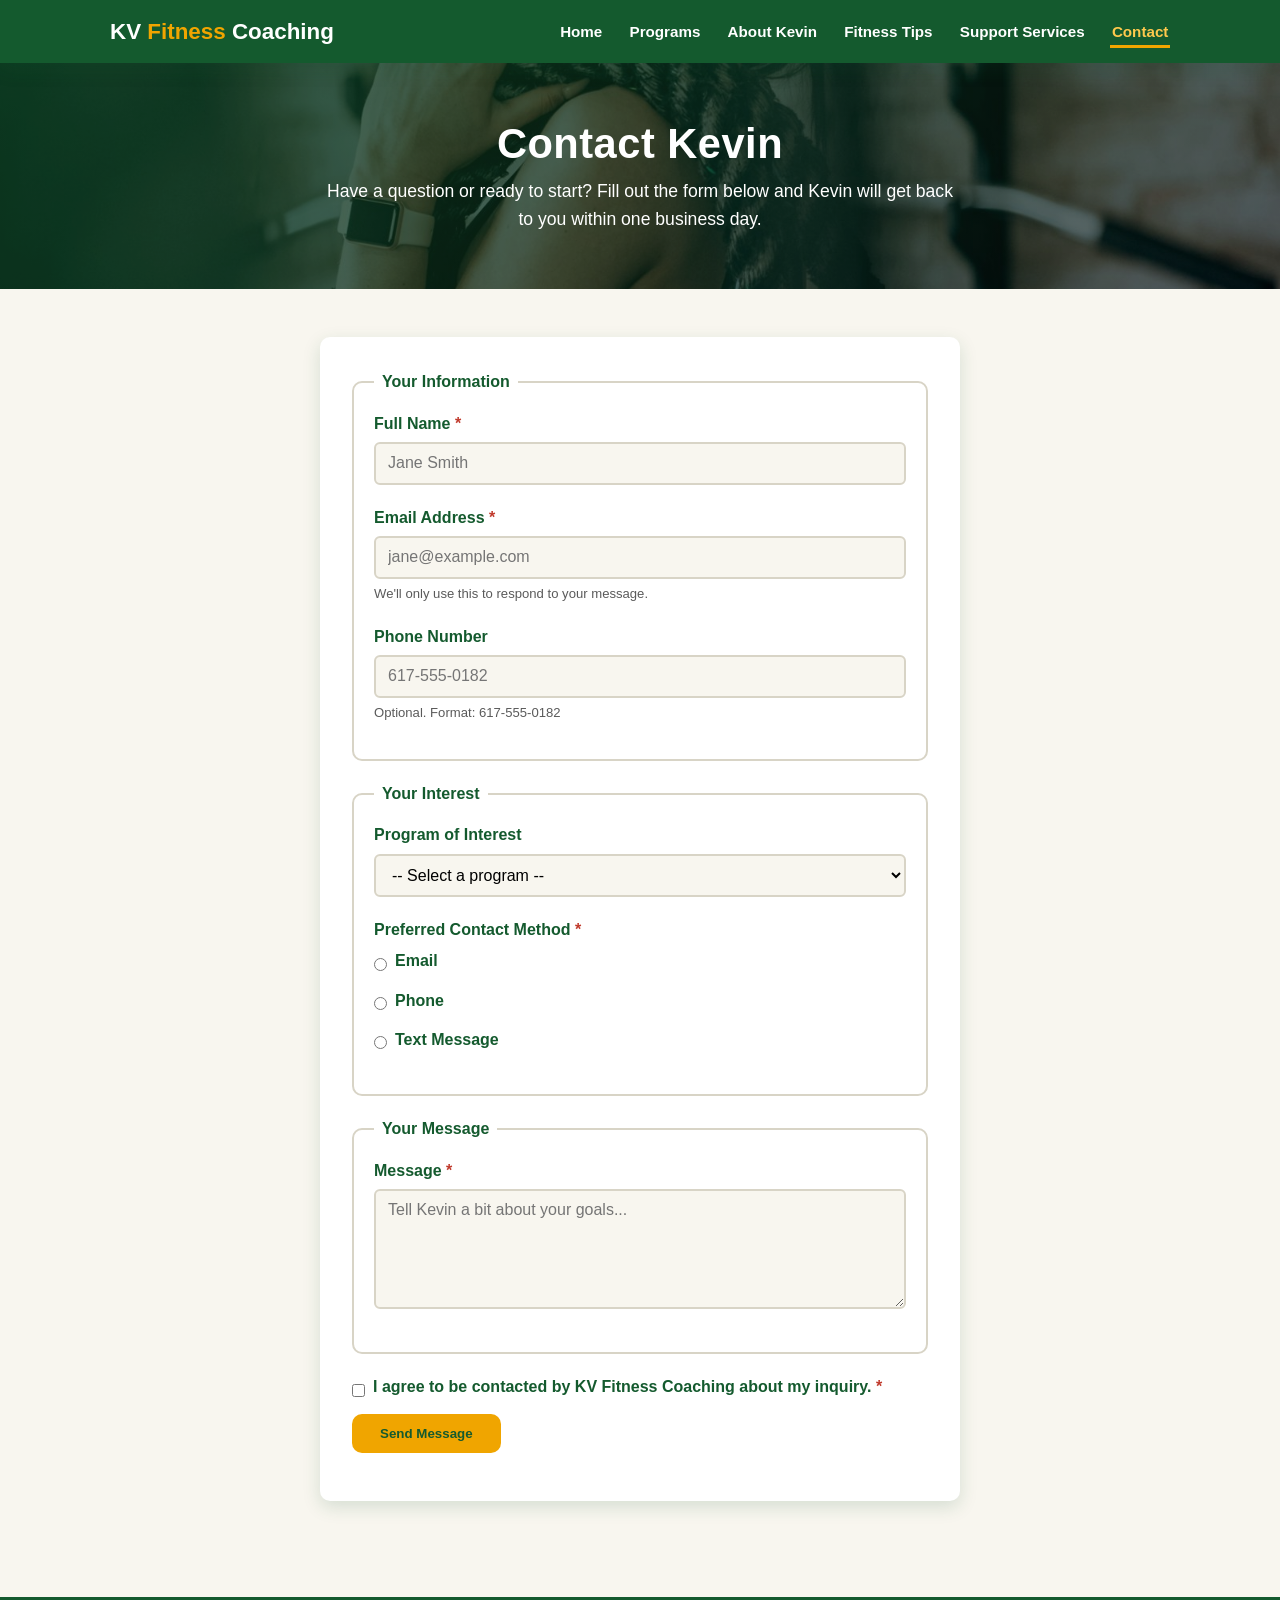
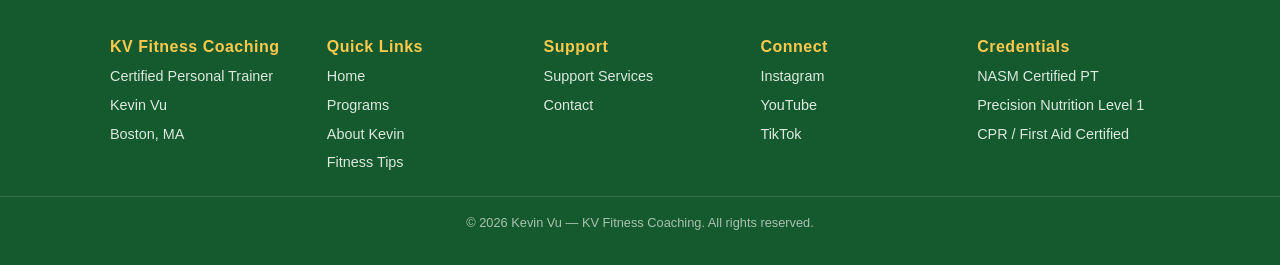
==== contact.html @ 716ce97e "Add files via upload" ====
<!DOCTYPE html>
<html lang="en">
<head>
  <meta charset="UTF-8">
  <meta name="viewport" content="width=device-width, initial-scale=1.0">
  <title>KV Fitness Coaching | Contact</title>
  <meta name="description" content="Contact Kevin Vu to book a free consultation or ask a question about coaching programs.">
  <link rel="stylesheet" href="styles/kvfitness.css">
</head>
<body>

  <header class="site-header">
    <div class="header-inner">
      <div class="logo">KV <span>Fitness</span> Coaching</div>
      <button class="nav-toggle" aria-label="Toggle navigation menu">&#9776;</button>
      <nav class="main-nav" aria-label="Primary">
        <ul>
          <li><a href="index.html">Home</a></li>
          <li><a href="programs.html">Programs</a></li>
          <li><a href="about.html">About Kevin</a></li>
          <li><a href="tips.html">Fitness Tips</a></li>
          <li><a href="services.html">Support Services</a></li>
          <li><a href="contact.html" class="active">Contact</a></li>
        </ul>
      </nav>
    </div>
  </header>

  <section class="page-banner banner-contact">
    <h1>Contact Kevin</h1>
    <p>Have a question or ready to start? Fill out the form below and Kevin will get back to you within one business day.</p>
  </section>

  <main>
    <section class="section">
      <form class="contact-form" id="contact-form" action="#" method="get">

        <fieldset>
          <legend>Your Information</legend>

          <div class="form-group">
            <label for="full-name">Full Name <span class="required-flag">*</span></label>
            <input
              type="text"
              id="full-name"
              name="full-name"
              placeholder="Jane Smith"
              minlength="2"
              maxlength="60"
              pattern="[A-Za-z\s\-']{2,60}"
              title="Enter your first and last name using letters only."
              required>
          </div>

          <div class="form-group">
            <label for="email">Email Address <span class="required-flag">*</span></label>
            <input
              type="email"
              id="email"
              name="email"
              placeholder="jane@example.com"
              required>
            <span class="hint">We'll only use this to respond to your message.</span>
          </div>

          <div class="form-group">
            <label for="phone">Phone Number</label>
            <input
              type="tel"
              id="phone"
              name="phone"
              placeholder="617-555-0182"
              pattern="[0-9]{3}-[0-9]{3}-[0-9]{4}"
              title="Format: 617-555-0182">
            <span class="hint">Optional. Format: 617-555-0182</span>
          </div>
        </fieldset>

        <fieldset>
          <legend>Your Interest</legend>

          <div class="form-group">
            <label for="program">Program of Interest</label>
            <select id="program" name="program" required>
              <option value="">-- Select a program --</option>
              <option value="starter">Starter — $79/mo</option>
              <option value="performance">Performance — $149/mo</option>
              <option value="elite">Elite — $249/mo</option>
              <option value="not-sure">Not sure yet</option>
            </select>
          </div>

          <div class="form-group">
            <label>Preferred Contact Method <span class="required-flag">*</span></label>
            <div class="radio-row">
              <input type="radio" id="contact-email" name="contact-method" value="email" required>
              <label for="contact-email">Email</label>
            </div>
            <div class="radio-row">
              <input type="radio" id="contact-phone" name="contact-method" value="phone">
              <label for="contact-phone">Phone</label>
            </div>
            <div class="radio-row">
              <input type="radio" id="contact-text" name="contact-method" value="text">
              <label for="contact-text">Text Message</label>
            </div>
          </div>
        </fieldset>

        <fieldset>
          <legend>Your Message</legend>
          <div class="form-group">
            <label for="message">Message <span class="required-flag">*</span></label>
            <textarea
              id="message"
              name="message"
              placeholder="Tell Kevin a bit about your goals..."
              minlength="10"
              maxlength="500"
              required></textarea>
          </div>
        </fieldset>

        <div class="form-group checkbox-row">
          <input type="checkbox" id="consent" name="consent" required>
          <label for="consent">I agree to be contacted by KV Fitness Coaching about my inquiry. <span class="required-flag">*</span></label>
        </div>

        <button type="submit" class="btn">Send Message</button>
        <p id="form-status" class="hint" role="status" style="margin-top:1rem;"></p>
      </form>
    </section>
  </main>

  <footer class="site-footer">
    <div class="footer-inner">
      <div class="footer-col">
        <h3>KV Fitness Coaching</h3>
        <p>Certified Personal Trainer</p>
        <p>Kevin Vu</p>
        <p>Boston, MA</p>
      </div>
      <div class="footer-col">
        <h3>Quick Links</h3>
        <a href="index.html">Home</a>
        <a href="programs.html">Programs</a>
        <a href="about.html">About Kevin</a>
        <a href="tips.html">Fitness Tips</a>
      </div>
      <div class="footer-col">
        <h3>Support</h3>
        <a href="services.html">Support Services</a>
        <a href="contact.html">Contact</a>
      </div>
      <div class="footer-col">
        <h3>Connect</h3>
        <a href="#">Instagram</a>
        <a href="#">YouTube</a>
        <a href="#">TikTok</a>
      </div>
      <div class="footer-col">
        <h3>Credentials</h3>
        <p>NASM Certified PT</p>
        <p>Precision Nutrition Level 1</p>
        <p>CPR / First Aid Certified</p>
      </div>
    </div>
    <div class="footer-bottom">
      <p>&copy; 2026 Kevin Vu — KV Fitness Coaching. All rights reserved.</p>
    </div>
  </footer>

  <script src="scripts/nav.js"></script>
  <script>
    document.getElementById("contact-form").addEventListener("submit", function (e) {
      e.preventDefault();
      document.getElementById("form-status").textContent =
        "Thanks! Your message passed validation and would be sent to Kevin. (Demo form — no backend attached.)";
      this.reset();
    });
  </script>
</body>
</html>
---- styles/kvfitness.css ----
/* ==========================================================
   KV Fitness Coaching – External Stylesheet
   Author: Kevin Vu
   File:   styles/kvfitness.css
   ==========================================================
   TABLE OF CONTENTS
   1. Reset & Box Model
   2. CSS Custom Properties
   3. Base / Typography
   4. Header & Navigation
   5. Page Banner
   6. Main Layout & Sections
   7. Home Page Sections
   8. Programs Page / Pricing Table
   9. Services Page (ordered/unordered lists)
  10. Contact Page / Form Validation Styles
  11. Cards & Grids
  12. Footer
  13. Responsive Media Queries
   ========================================================== */

/* 1. RESET & BOX MODEL */
*, *::before, *::after { box-sizing: border-box; margin: 0; padding: 0; }
html { scroll-behavior: smooth; }
img { max-width: 100%; display: block; }

/* 2. CSS CUSTOM PROPERTIES */
:root {
  --forest-dark: #145a2e;
  --forest-mid: #1e7e3e;
  --forest-light: #2ea84f;
  --gold: #f0a500;
  --gold-light: #ffc94d;
  --cream: #f8f6ef;
  --charcoal: #232323;
  --gray: #5a5a5a;
  --white: #ffffff;
  --radius: 10px;
  --shadow: 0 6px 18px rgba(20, 90, 46, 0.15);
  --font-display: "Oswald", "Arial Narrow", sans-serif;
  --font-body: "Lato", Arial, Helvetica, sans-serif;
}

/* 3. BASE / TYPOGRAPHY */
body {
  font-family: var(--font-body);
  color: var(--charcoal);
  background: var(--cream);
  line-height: 1.6;
}
h1, h2, h3, h4 {
  font-family: var(--font-display);
  color: var(--forest-dark);
  letter-spacing: 0.5px;
  line-height: 1.2;
}
h1 { font-size: 2.6rem; }
h2 { font-size: 1.9rem; margin-bottom: 0.75rem; }
h3 { font-size: 1.3rem; margin-bottom: 0.5rem; }
p { margin-bottom: 1rem; }
a { color: var(--forest-mid); text-decoration: none; }
a:hover, a:focus { color: var(--gold); }
.btn {
  display: inline-block;
  background: var(--gold);
  color: var(--forest-dark);
  font-weight: 700;
  padding: 0.75rem 1.75rem;
  border-radius: var(--radius);
  border: none;
  cursor: pointer;
  transition: transform 0.15s ease, background 0.15s ease;
}
.btn:hover, .btn:focus { background: var(--gold-light); transform: translateY(-2px); color: var(--forest-dark); }

/* 4. HEADER & NAVIGATION */
header.site-header {
  background: var(--forest-dark);
  position: sticky;
  top: 0;
  z-index: 100;
  box-shadow: var(--shadow);
}
.header-inner {
  max-width: 1100px;
  margin: 0 auto;
  display: flex;
  align-items: center;
  justify-content: space-between;
  padding: 0.85rem 1.25rem;
}
.logo {
  font-family: var(--font-display);
  font-size: 1.4rem;
  color: var(--white);
  font-weight: 700;
}
.logo span { color: var(--gold); }
nav.main-nav ul {
  list-style: none;
  display: flex;
  flex-wrap: wrap;
  gap: 1.5rem;
}
nav.main-nav a {
  color: var(--white);
  font-weight: 600;
  font-size: 0.95rem;
  padding: 0.35rem 0.1rem;
  border-bottom: 3px solid transparent;
}
nav.main-nav a:hover, nav.main-nav a:focus,
nav.main-nav a.active {
  color: var(--gold-light);
  border-bottom-color: var(--gold);
}
.nav-toggle {
  display: none;
  background: none;
  border: 2px solid var(--white);
  color: var(--white);
  border-radius: 6px;
  font-size: 1.1rem;
  padding: 0.3rem 0.6rem;
  cursor: pointer;
}

/* 5. PAGE BANNER */
.page-banner {
  position: relative;
  background: linear-gradient(135deg, var(--forest-dark), var(--forest-mid));
  background-size: cover;
  background-position: center;
  color: var(--white);
  padding: 3.5rem 1.25rem;
  text-align: center;
}
.page-banner::after {
  content: "";
  position: absolute;
  top: 0; left: 0; right: 0; bottom: 0;
  background: rgba(0, 0, 0, 0.25);
  z-index: 0;
}
.page-banner h1, .page-banner p {
  position: relative;
  z-index: 1;
  color: var(--white);
}
.page-banner p { font-size: 1.1rem; max-width: 640px; margin: 0.5rem auto 0; }

/* Per-page banner photos. Each layers a green gradient (for text contrast)
   over a real photo. If the photo file is missing, the gradient alone
   still displays correctly - safe fallback while images are being added. */
.hero.banner-home {
  background-image: linear-gradient(135deg, rgba(20,90,46,0.82), rgba(46,168,79,0.72)), url('../images/hero-home.jpg');
  background-size: cover;
  background-position: center;
  background-repeat: no-repeat;
}
.page-banner.banner-programs {
  background-image: linear-gradient(135deg, rgba(20,90,46,0.78), rgba(0,0,0,0.4)), url('../images/hero-programs.jpg');
  background-size: cover;
  background-position: center;
  background-repeat: no-repeat;
}
.page-banner.banner-about {
  background-image: linear-gradient(135deg, rgba(20,90,46,0.78), rgba(0,0,0,0.4)), url('../images/hero-about.jpg');
  background-size: cover;
  background-position: center;
  background-repeat: no-repeat;
}
.page-banner.banner-tips {
  background-image: linear-gradient(135deg, rgba(20,90,46,0.78), rgba(0,0,0,0.4)), url('../images/hero-tips.jpg');
  background-size: cover;
  background-position: center;
  background-repeat: no-repeat;
}
.page-banner.banner-services {
  background-image: linear-gradient(135deg, rgba(20,90,46,0.78), rgba(0,0,0,0.4)), url('../images/hero-services.jpg');
  background-size: cover;
  background-position: center;
  background-repeat: no-repeat;
}
.page-banner.banner-contact {
  background-image: linear-gradient(135deg, rgba(20,90,46,0.78), rgba(0,0,0,0.4)), url('../images/hero-contact.jpg');
  background-size: cover;
  background-position: center;
  background-repeat: no-repeat;
}

/* 6. MAIN LAYOUT & SECTIONS */
main { max-width: 1100px; margin: 0 auto; padding: 0 1.25rem; }
.section { padding: 3rem 0; }
.section-alt { background: var(--white); border-radius: var(--radius); padding: 3rem 1.5rem; }
.section-title { text-align: center; margin-bottom: 2rem; }
.section-title p { color: var(--gray); max-width: 620px; margin: 0 auto; }

/* 7. HOME PAGE SECTIONS */
.hero {
  background: linear-gradient(135deg, var(--forest-dark), var(--forest-light));
  color: var(--white);
  border-radius: var(--radius);
  padding: 3.5rem 2rem;
  text-align: center;
  margin: 2rem 0;
}
.hero h1, .hero p { color: var(--white); }
.hero p { font-size: 1.15rem; max-width: 600px; margin: 0.75rem auto 1.5rem; }

.testimonial {
  background: var(--forest-dark);
  color: var(--white);
  border-radius: var(--radius);
  padding: 2.5rem;
  text-align: center;
}
.testimonial h2 { color: var(--white); }
.testimonial blockquote { font-style: italic; font-size: 1.15rem; max-width: 640px; margin: 0 auto 1rem; }
.testimonial cite { color: var(--gold-light); font-weight: 700; font-style: normal; }

/* 8. PROGRAMS / PRICING TABLE */
.pricing-table { width: 100%; border-collapse: collapse; margin-top: 1.5rem; }
.pricing-table caption { font-family: var(--font-display); font-size: 1.2rem; margin-bottom: 0.75rem; color: var(--forest-dark); }
.pricing-table th, .pricing-table td {
  padding: 1rem;
  text-align: center;
}
.pricing-table thead th {
  background: var(--forest-dark);
  color: var(--white);
  font-family: var(--font-display);
  font-size: 1.05rem;
}
.pricing-table tbody tr:nth-child(even) { background: var(--cream); }
.pricing-table tbody tr:nth-child(odd) { background: var(--white); }
.pricing-table td.price { font-weight: 700; color: var(--forest-mid); font-size: 1.1rem; }
.tier-featured { position: relative; }
.tier-featured::before {
  content: "MOST POPULAR";
  display: block;
  font-size: 0.7rem;
  background: var(--gold);
  color: var(--forest-dark);
  font-weight: 700;
  padding: 0.15rem;
}

.program-row {
  display: flex;
  gap: 1.5rem;
  align-items: center;
  padding: 1.5rem 0;
  border-bottom: 1px solid #e2ded1;
  flex-wrap: wrap;
}
.program-row img {
  width: 220px;
  border-radius: var(--radius);
  border: 3px solid var(--gold);
  flex-shrink: 0;
  opacity: 0.92;
  transition: opacity 0.25s ease, transform 0.25s ease;
  animation: fadeInImg 0.8s ease-in;
}
.program-row img:hover {
  opacity: 1;
  transform: scale(1.02);
}

@keyframes fadeInImg {
  from { opacity: 0; transform: translateY(10px); }
  to   { opacity: 0.92; transform: translateY(0); }
}
.program-row div { flex: 1; min-width: 240px; }

/* 9. SERVICES PAGE — ORDERED / UNORDERED LISTS */
.services-list {
  counter-reset: service-counter;
  list-style: none;
}
.services-list > li {
  counter-increment: service-counter;
  background: var(--white);
  border-radius: var(--radius);
  box-shadow: var(--shadow);
  padding: 1.75rem 1.75rem 1.75rem 4.5rem;
  margin-bottom: 1.75rem;
  position: relative;
}
.services-list > li::before {
  content: counter(service-counter);
  position: absolute;
  left: 1.25rem;
  top: 1.75rem;
  width: 2.25rem;
  height: 2.25rem;
  border-radius: 50%;
  background: var(--gold);
  color: var(--forest-dark);
  font-family: var(--font-display);
  font-weight: 700;
  font-size: 1.15rem;
  display: flex;
  align-items: center;
  justify-content: center;
}
.services-list h3 { color: var(--forest-dark); }
.hours-list {
  list-style: none;
  margin-top: 0.75rem;
}
.hours-list li {
  padding: 0.35rem 0 0.35rem 1.75rem;
  background-image: url('data:image/svg+xml;utf8,<svg xmlns="http://www.w3.org/2000/svg" width="14" height="14" viewBox="0 0 14 14"><circle cx="7" cy="7" r="6" fill="%232ea84f"/></svg>');
  background-repeat: no-repeat;
  background-position: left center;
  font-size: 0.95rem;
  color: var(--gray);
}
.local-resources { list-style: none; margin-top: 0.5rem; }
.local-resources li {
  padding: 0.3rem 0 0.3rem 1.75rem;
  background-image: url('data:image/svg+xml;utf8,<svg xmlns="http://www.w3.org/2000/svg" width="14" height="14" viewBox="0 0 14 14"><path d="M7 0 L9 5 L14 5 L10 8 L11.5 14 L7 10.5 L2.5 14 L4 8 L0 5 L5 5 Z" fill="%23f0a500"/></svg>');
  background-repeat: no-repeat;
  background-position: left top;
}

/* 10. CONTACT PAGE / FORM VALIDATION */
.contact-form {
  background: var(--white);
  border-radius: var(--radius);
  box-shadow: var(--shadow);
  padding: 2rem;
  max-width: 640px;
  margin: 0 auto;
}
.form-group { margin-bottom: 1.25rem; }
.form-group label {
  display: block;
  font-weight: 700;
  margin-bottom: 0.35rem;
  color: var(--forest-dark);
}
.form-group .hint { font-size: 0.82rem; color: var(--gray); display: block; margin-top: 0.25rem; }
.form-group input,
.form-group select,
.form-group textarea {
  width: 100%;
  padding: 0.65rem 0.75rem;
  border: 2px solid #d8d4c6;
  border-radius: 6px;
  font-family: var(--font-body);
  font-size: 1rem;
  background: var(--cream);
}
.form-group textarea { resize: vertical; min-height: 120px; }
.form-group input:focus,
.form-group select:focus,
.form-group textarea:focus {
  outline: none;
  border-color: var(--forest-mid);
  background: var(--white);
}
/* Native HTML5 validity styling */
.form-group input:invalid:not(:placeholder-shown),
.form-group textarea:invalid:not(:placeholder-shown) {
  border-color: #c0392b;
}
.form-group input:valid:not(:placeholder-shown),
.form-group textarea:valid:not(:placeholder-shown) {
  border-color: var(--forest-mid);
}
.required-flag { color: #c0392b; }
fieldset { border: 2px solid #d8d4c6; border-radius: var(--radius); padding: 1rem 1.25rem; margin-bottom: 1.25rem; }
legend { font-weight: 700; color: var(--forest-dark); padding: 0 0.5rem; font-family: var(--font-display); }
.radio-row, .checkbox-row { display: flex; align-items: center; gap: 0.5rem; margin-bottom: 0.5rem; font-weight: 400; }
.radio-row input, .checkbox-row input { width: auto; }

/* 11. CARDS & GRIDS */
.card-grid {
  display: grid;
  grid-template-columns: repeat(3, 1fr);
  gap: 1.5rem;
}
.card {
  background: var(--white);
  border-radius: var(--radius);
  box-shadow: var(--shadow);
  padding: 1.75rem;
}
.card h3 { display: flex; align-items: center; gap: 0.5rem; }

/* 12. FOOTER */
footer.site-footer { background: var(--forest-dark); color: var(--white); margin-top: 3rem; }
.footer-inner {
  max-width: 1100px;
  margin: 0 auto;
  padding: 2.5rem 1.25rem 1rem;
  display: grid;
  grid-template-columns: repeat(5, 1fr);
  gap: 1.5rem;
}
.footer-col h3 { color: var(--gold-light); font-size: 1rem; margin-bottom: 0.6rem; }
.footer-col p, .footer-col a { display: block; color: #dce9df; font-size: 0.9rem; margin-bottom: 0.35rem; }
.footer-col a:hover { color: var(--gold-light); }
.footer-bottom {
  text-align: center;
  padding: 1rem;
  font-size: 0.8rem;
  color: #a9c2af;
  border-top: 1px solid rgba(255,255,255,0.15);
}

/* 13. RESPONSIVE MEDIA QUERIES */
@media (max-width: 768px) {
  .card-grid { grid-template-columns: repeat(2, 1fr); }
  .footer-inner { grid-template-columns: repeat(2, 1fr); }
  nav.main-nav ul {
    display: none;
    flex-direction: column;
    position: absolute;
    top: 100%;
    left: 0;
    right: 0;
    background: var(--forest-dark);
    padding: 1rem 1.25rem;
    gap: 0.9rem;
  }
  nav.main-nav ul.open { display: flex; }
  .nav-toggle { display: block; }
  .header-inner { position: relative; }
  h1 { font-size: 2.1rem; }
}
@media (max-width: 480px) {
  .card-grid { grid-template-columns: 1fr; }
  .footer-inner { grid-template-columns: 1fr; text-align: center; }
  .program-row { flex-direction: column; text-align: center; }
  .program-row img { width: 100%; max-width: 320px; margin: 0 auto; }
  .pricing-table th, .pricing-table td { padding: 0.6rem 0.4rem; font-size: 0.85rem; }
  .services-list > li { padding: 1.5rem 1.25rem 1.5rem 3.75rem; }
}
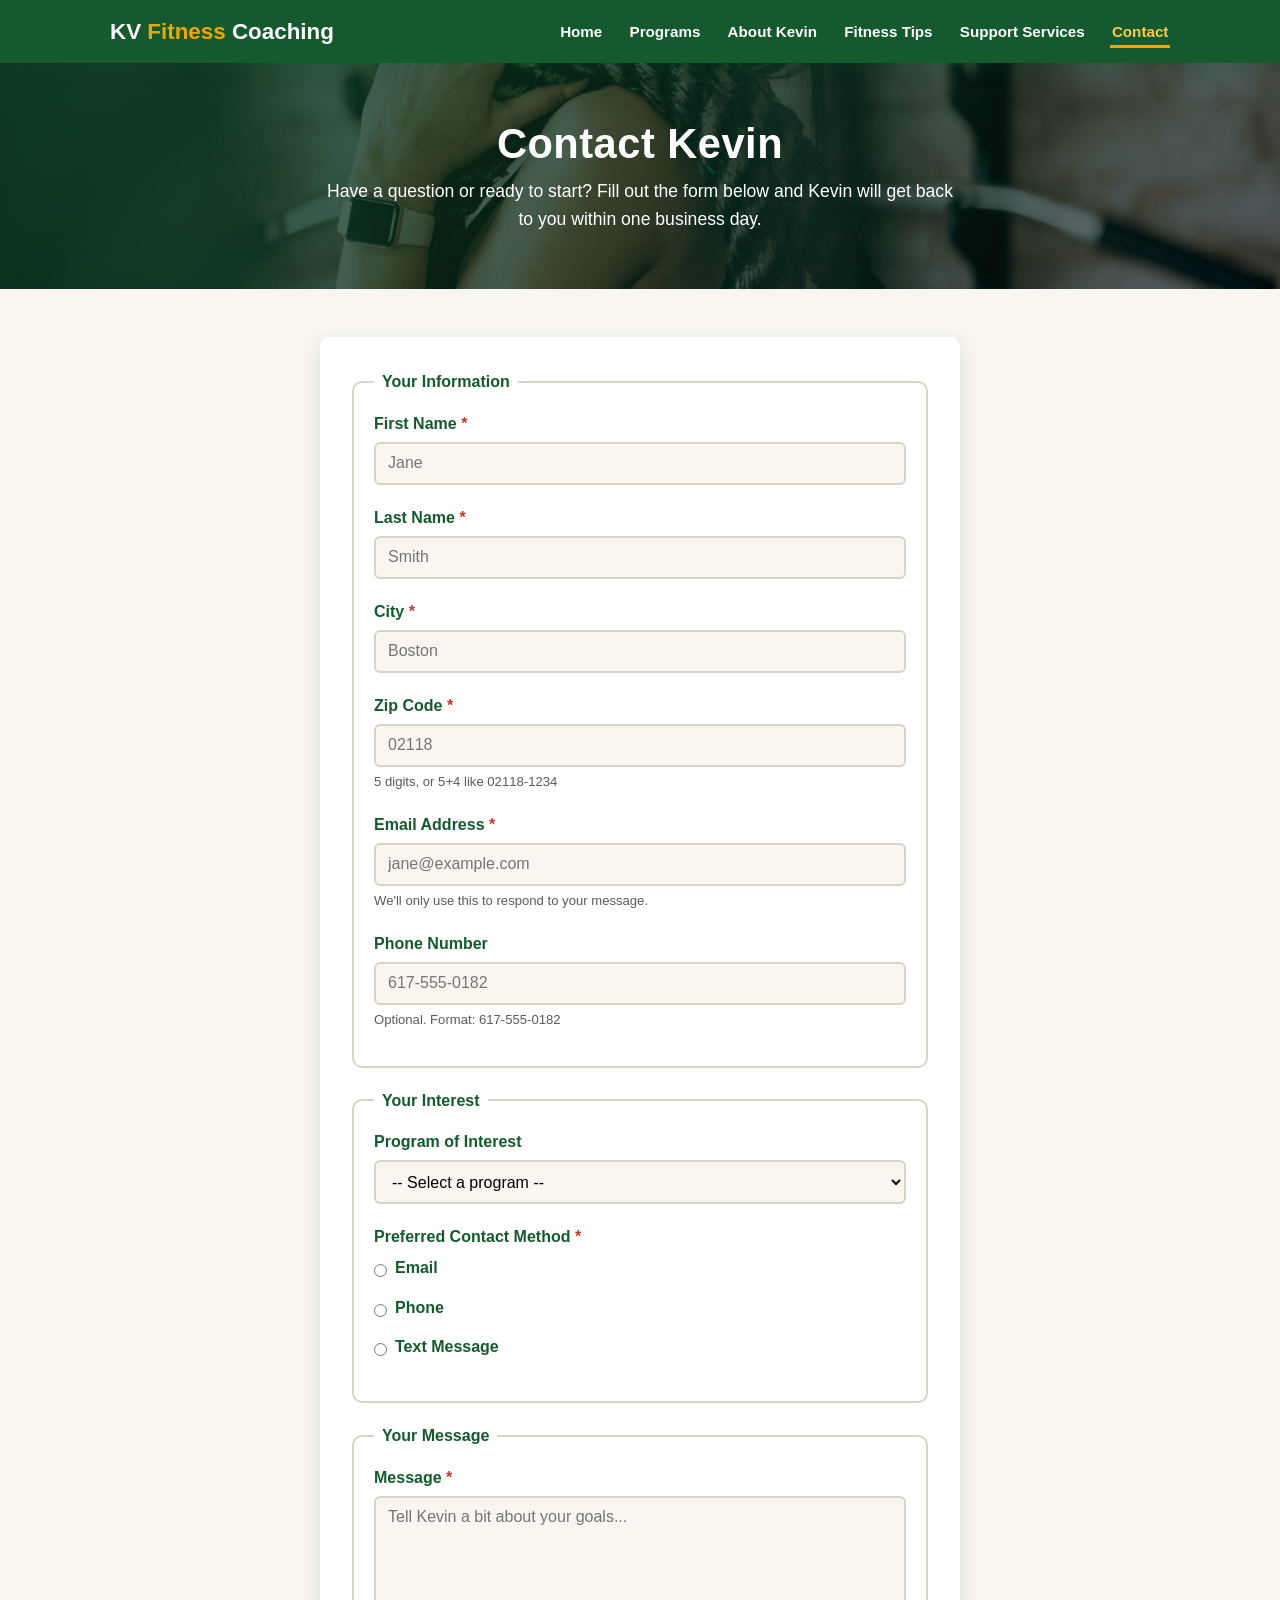
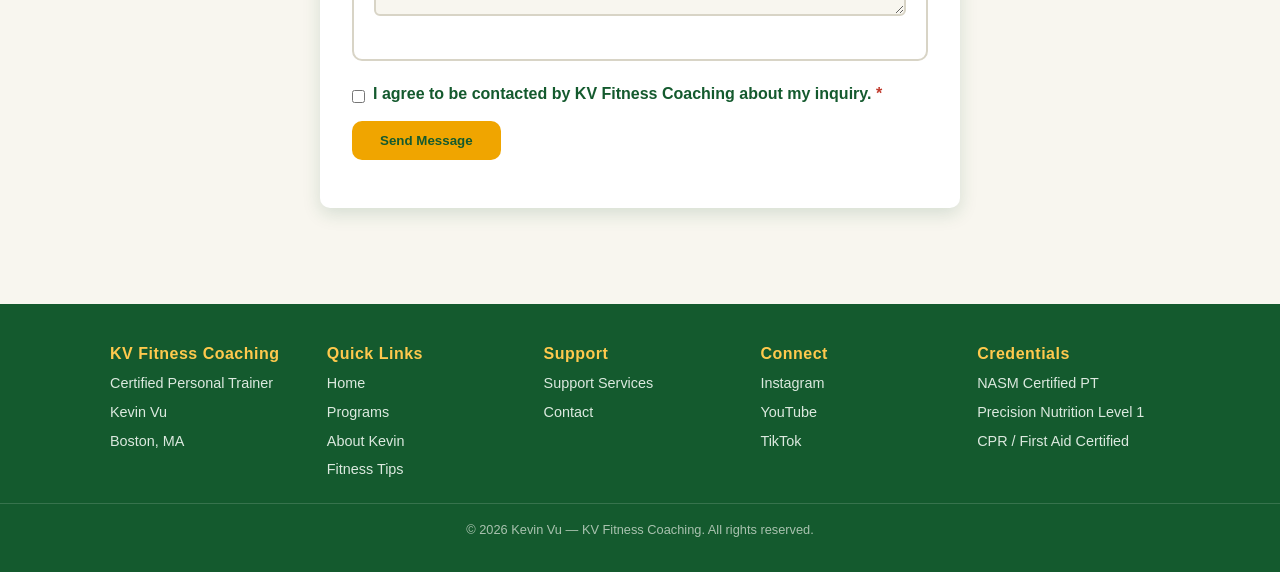
==== commit 8358107e: "Add files via upload" ====
--- a/contact.html
+++ b/contact.html
@@ -38,18 +38,64 @@
         <fieldset>
           <legend>Your Information</legend>
 
-          <div class="form-group">
-            <label for="full-name">Full Name <span class="required-flag">*</span></label>
-            <input
-              type="text"
-              id="full-name"
-              name="full-name"
-              placeholder="Jane Smith"
-              minlength="2"
-              maxlength="60"
-              pattern="[A-Za-z\s\-']{2,60}"
-              title="Enter your first and last name using letters only."
-              required>
+          <div class="form-row">
+            <div class="form-group">
+              <label for="first-name">First Name <span class="required-flag">*</span></label>
+              <input
+                type="text"
+                id="first-name"
+                name="first-name"
+                placeholder="Jane"
+                minlength="2"
+                maxlength="30"
+                pattern="[A-Za-z\-']{2,30}"
+                title="Letters only."
+                required>
+              <span class="error-msg" id="first-name-error"></span>
+            </div>
+
+            <div class="form-group">
+              <label for="last-name">Last Name <span class="required-flag">*</span></label>
+              <input
+                type="text"
+                id="last-name"
+                name="last-name"
+                placeholder="Smith"
+                minlength="2"
+                maxlength="30"
+                pattern="[A-Za-z\-']{2,30}"
+                title="Letters only."
+                required>
+              <span class="error-msg" id="last-name-error"></span>
+            </div>
+          </div>
+
+          <div class="form-row">
+            <div class="form-group">
+              <label for="city">City <span class="required-flag">*</span></label>
+              <input
+                type="text"
+                id="city"
+                name="city"
+                placeholder="Boston"
+                minlength="2"
+                maxlength="40"
+                required>
+              <span class="error-msg" id="city-error"></span>
+            </div>
+
+            <div class="form-group">
+              <label for="zip">Zip Code <span class="required-flag">*</span></label>
+              <input
+                type="text"
+                id="zip"
+                name="zip"
+                placeholder="02118"
+                maxlength="10"
+                required>
+              <span class="error-msg" id="zip-error"></span>
+              <span class="hint">5 digits, or 5+4 like 02118-1234</span>
+            </div>
           </div>
 
           <div class="form-group">
@@ -60,6 +106,7 @@
               name="email"
               placeholder="jane@example.com"
               required>
+            <span class="error-msg" id="email-error"></span>
             <span class="hint">We'll only use this to respond to your message.</span>
           </div>
 
@@ -171,13 +218,6 @@
   </footer>
 
   <script src="scripts/nav.js"></script>
-  <script>
-    document.getElementById("contact-form").addEventListener("submit", function (e) {
-      e.preventDefault();
-      document.getElementById("form-status").textContent =
-        "Thanks! Your message passed validation and would be sent to Kevin. (Demo form — no backend attached.)";
-      this.reset();
-    });
-  </script>
+  <script src="scripts/contact-validate.js"></script>
 </body>
 </html>
